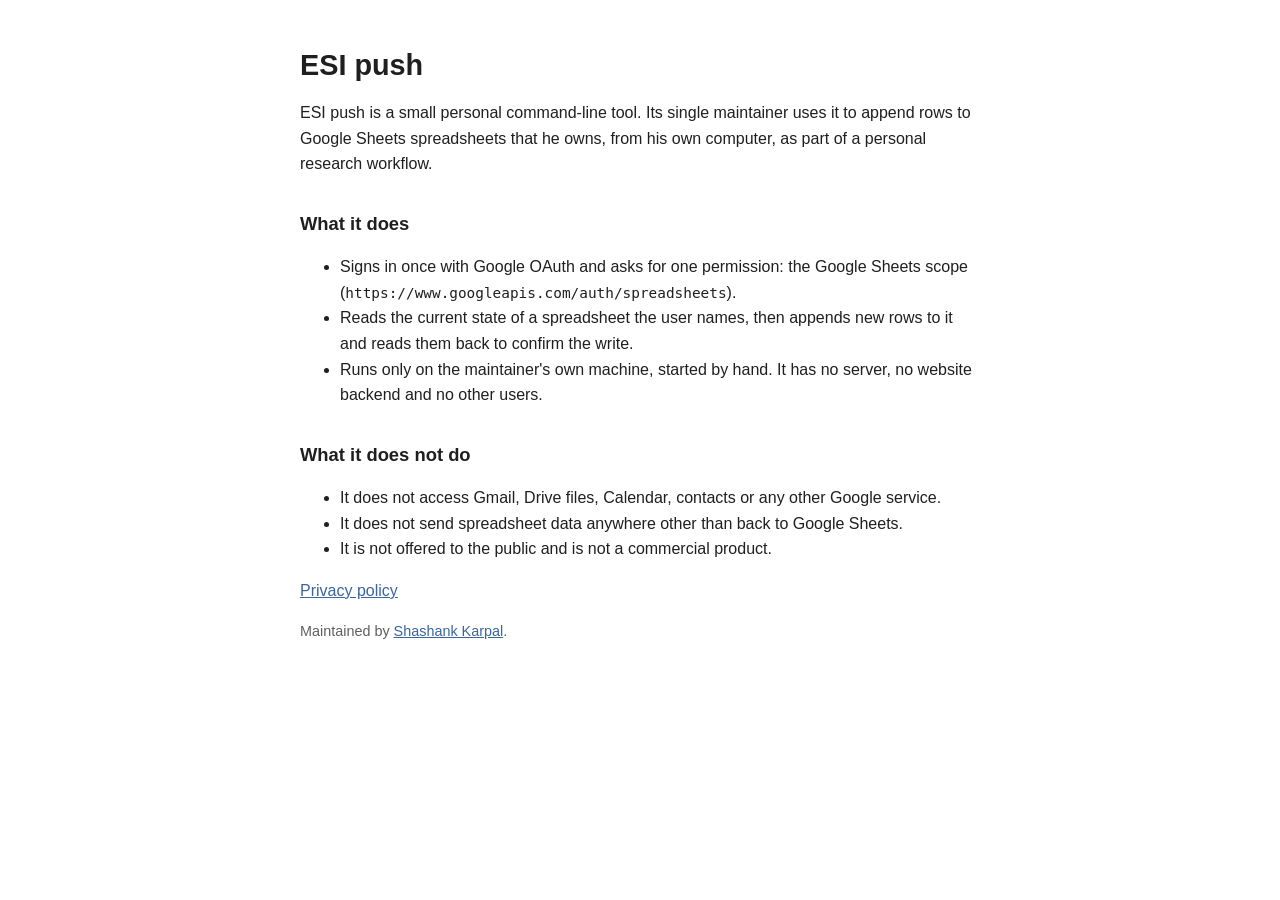
==== esi-push/index.html @ f3013f83 "Add home page and privacy policy for ESI push Static pages served by GitHub Pages so the ESI push OA" ====
<!doctype html>
<html lang="en">
<head>
<meta charset="utf-8">
<meta name="viewport" content="width=device-width, initial-scale=1">
<title>ESI push</title>
<link rel="stylesheet" href="../style.css">
</head>
<body>
<main>
<h1>ESI push</h1>
<p>ESI push is a small personal command-line tool. Its single maintainer uses it
to append rows to Google Sheets spreadsheets that he owns, from his own
computer, as part of a personal research workflow.</p>

<h2>What it does</h2>
<ul>
<li>Signs in once with Google OAuth and asks for one permission: the Google
Sheets scope (<code>https://www.googleapis.com/auth/spreadsheets</code>).</li>
<li>Reads the current state of a spreadsheet the user names, then appends new
rows to it and reads them back to confirm the write.</li>
<li>Runs only on the maintainer's own machine, started by hand. It has no
server, no website backend and no other users.</li>
</ul>

<h2>What it does not do</h2>
<ul>
<li>It does not access Gmail, Drive files, Calendar, contacts or any other
Google service.</li>
<li>It does not send spreadsheet data anywhere other than back to Google
Sheets.</li>
<li>It is not offered to the public and is not a commercial product.</li>
</ul>

<p><a href="privacy.html">Privacy policy</a></p>
<p class="meta">Maintained by <a href="https://github.com/ShashankKarpal">Shashank Karpal</a>.</p>
</main>
</body>
</html>
---- style.css ----
:root {
  --bg: #ffffff;
  --text: #1f1f1f;
  --muted: #5f5f5f;
  --link: #3a659d;
}
@media (prefers-color-scheme: dark) {
  :root {
    --bg: #141414;
    --text: #e8e8e8;
    --muted: #a8a8a8;
    --link: #5e92dc;
  }
}
body {
  margin: 0;
  background: var(--bg);
  color: var(--text);
  font: 16px/1.6 -apple-system, BlinkMacSystemFont, "Segoe UI", Roboto, Helvetica, Arial, sans-serif;
}
main {
  max-width: 680px;
  margin: 0 auto;
  padding: 48px 16px 64px;
}
h1 { font-size: 1.8rem; line-height: 1.25; margin: 0 0 16px; }
h2 { font-size: 1.15rem; margin: 32px 0 8px; }
a { color: var(--link); text-decoration: underline; }
code { font-size: 0.9em; overflow-wrap: anywhere; }
.meta { color: var(--muted); font-size: 0.9rem; }
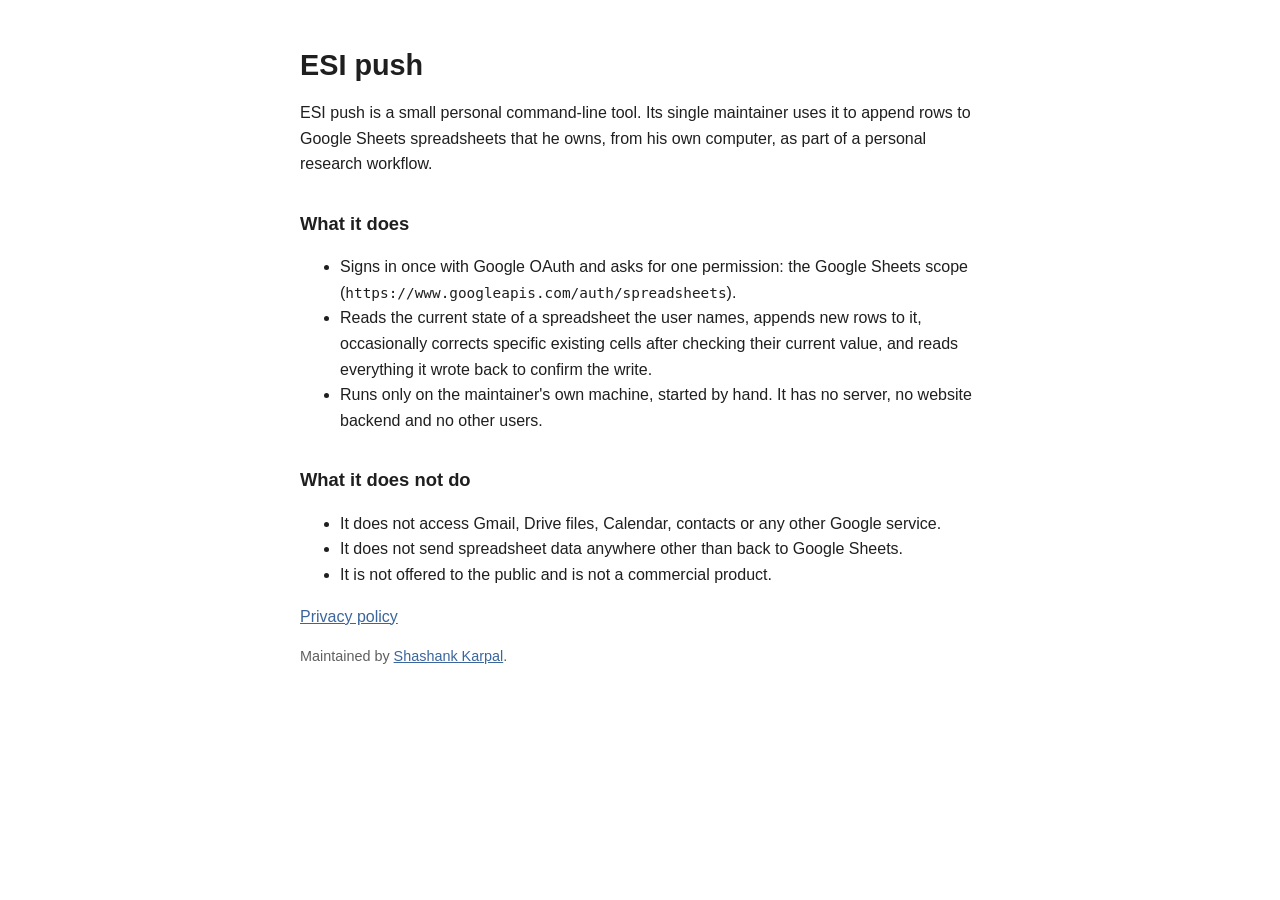
==== commit 6e5e9057: "Describe cell corrections as well as appends The tool also corrects specific existing cells after ch" ====
--- a/esi-push/index.html
+++ b/esi-push/index.html
@@ -17,8 +17,9 @@
 <ul>
 <li>Signs in once with Google OAuth and asks for one permission: the Google
 Sheets scope (<code>https://www.googleapis.com/auth/spreadsheets</code>).</li>
-<li>Reads the current state of a spreadsheet the user names, then appends new
-rows to it and reads them back to confirm the write.</li>
+<li>Reads the current state of a spreadsheet the user names, appends new rows
+to it, occasionally corrects specific existing cells after checking their
+current value, and reads everything it wrote back to confirm the write.</li>
 <li>Runs only on the maintainer's own machine, started by hand. It has no
 server, no website backend and no other users.</li>
 </ul>
